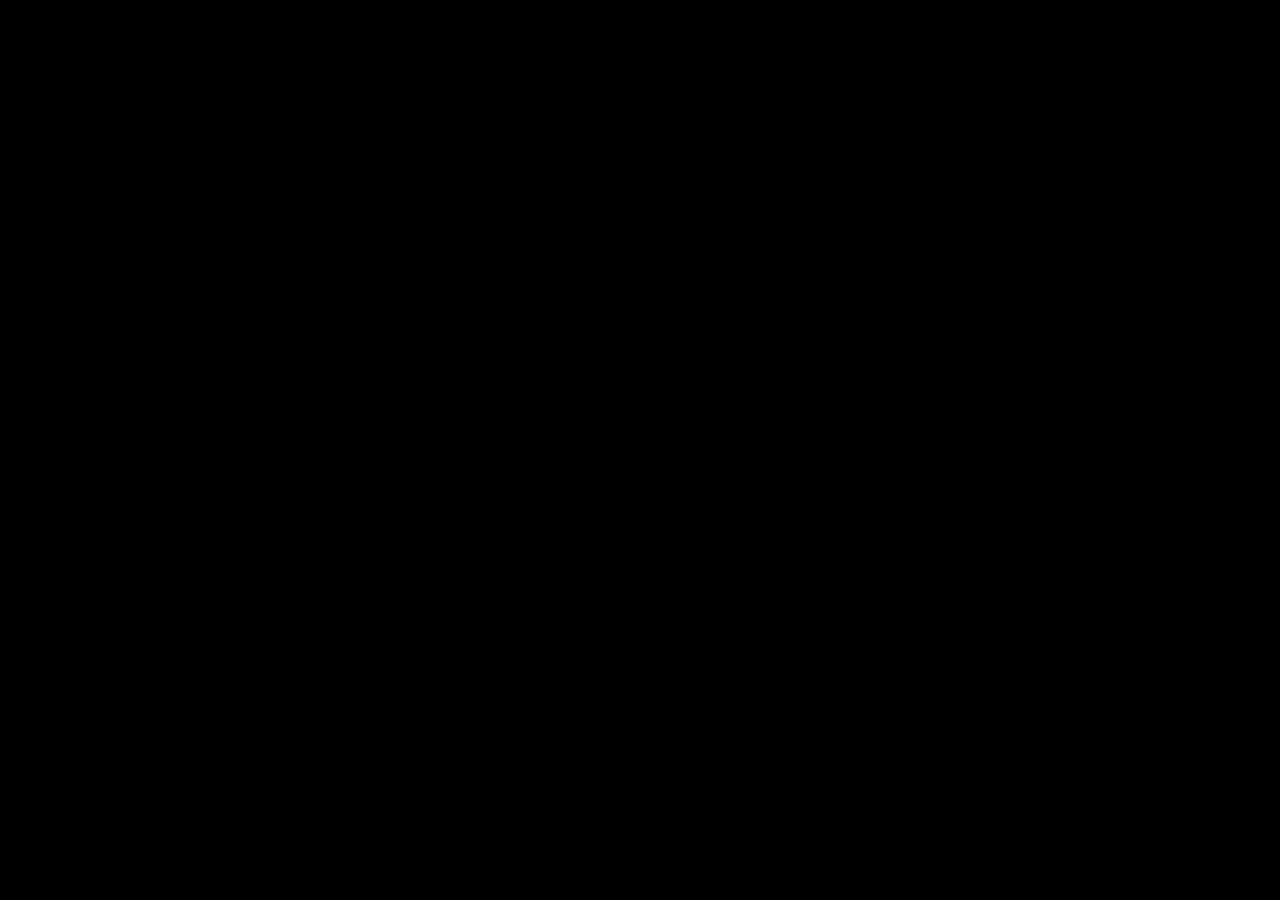
==== 05_Project(Simple_Card)/index.html @ 2519c0a9 "first" ====
<!DOCTYPE html>
<html lang="en">
<head>
    <meta charset="UTF-8">
    <meta name="viewport" content="width=device-width, initial-scale=1.0">
    <title>Project-05 Simple Card</title>
    <link rel="stylesheet" href="style.css">
</head>
<body>
    <h1>Simple Card</h1>
    <script src="script.js"></script>
</body>
</html>
---- 05_Project(Simple_Card)/style.css ----
body{
    background-color: black;
}
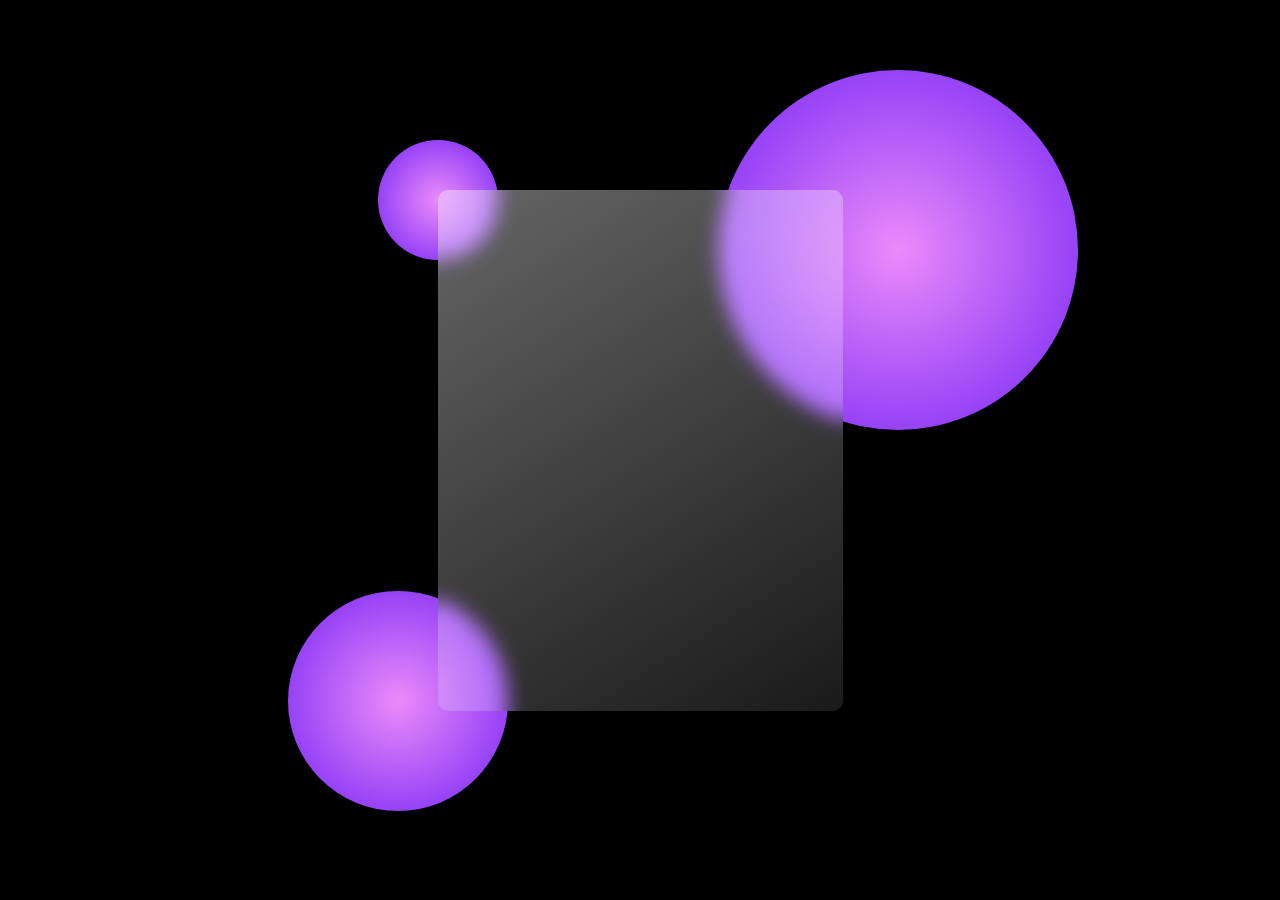
==== commit d4e2b869: "one" ====
--- a/05_Project(Simple_Card)/index.html
+++ b/05_Project(Simple_Card)/index.html
@@ -7,7 +7,12 @@
     <link rel="stylesheet" href="style.css">
 </head>
 <body>
-    <h1>Simple Card</h1>
+    <div class="container">
+    <div id="first-circle" class="circle"></div>
+    <div id="second-circle" class="circle"></div>
+    <div id="third-circle" class="circle"></div>
+    <div class="card"></div>
+    </div>
     <script src="script.js"></script>
 </body>
 </html>--- a/05_Project(Simple_Card)/style.css
+++ b/05_Project(Simple_Card)/style.css
@@ -1,3 +1,55 @@
+*{
+    margin: 0;
+    padding: 0;
+    box-sizing: border-box;
+}
+
 body{
     background-color: black;
+    color: white;
+    min-height: 100vh;
+    display: flex;
+    align-items: center;
+    justify-content: center;
 }
+
+.circle{
+    border-radius: 100%;
+    position: absolute;
+}
+
+#first-circle{
+    background-image: radial-gradient(69.62% 69.62% at 50% 50%, #EA8BFA 0%, #7526F5 100%);
+    height: 120px;
+    width: 120px;
+    top: -50px;
+    left: -60px;
+}
+
+#second-circle{
+    background-image: radial-gradient(69.62% 69.62% at 50% 50%, #EA8BFA 0%, #7526F5 100%);
+    height: 360px;
+    width: 360px;
+    top: -120px;
+    left: 280px;
+}
+
+#third-circle{
+    background-image: radial-gradient(69.62% 69.62% at 50% 50%, #EA8BFA 0%, #7526F5 100%);
+    height: 220px;
+    width: 220px;
+    bottom: -100px;
+    left: -150px;
+}
+
+.card{
+    height: 521px;
+    width: 405px;
+    background-image: linear-gradient(148deg, rgba(255, 255, 255, 0.4)0%, rgba(255, 255, 255, 0.10)100%);
+    backdrop-filter: blur(10px);
+    border-radius: 10px;
+}
+
+.container{
+    position: relative;
+}